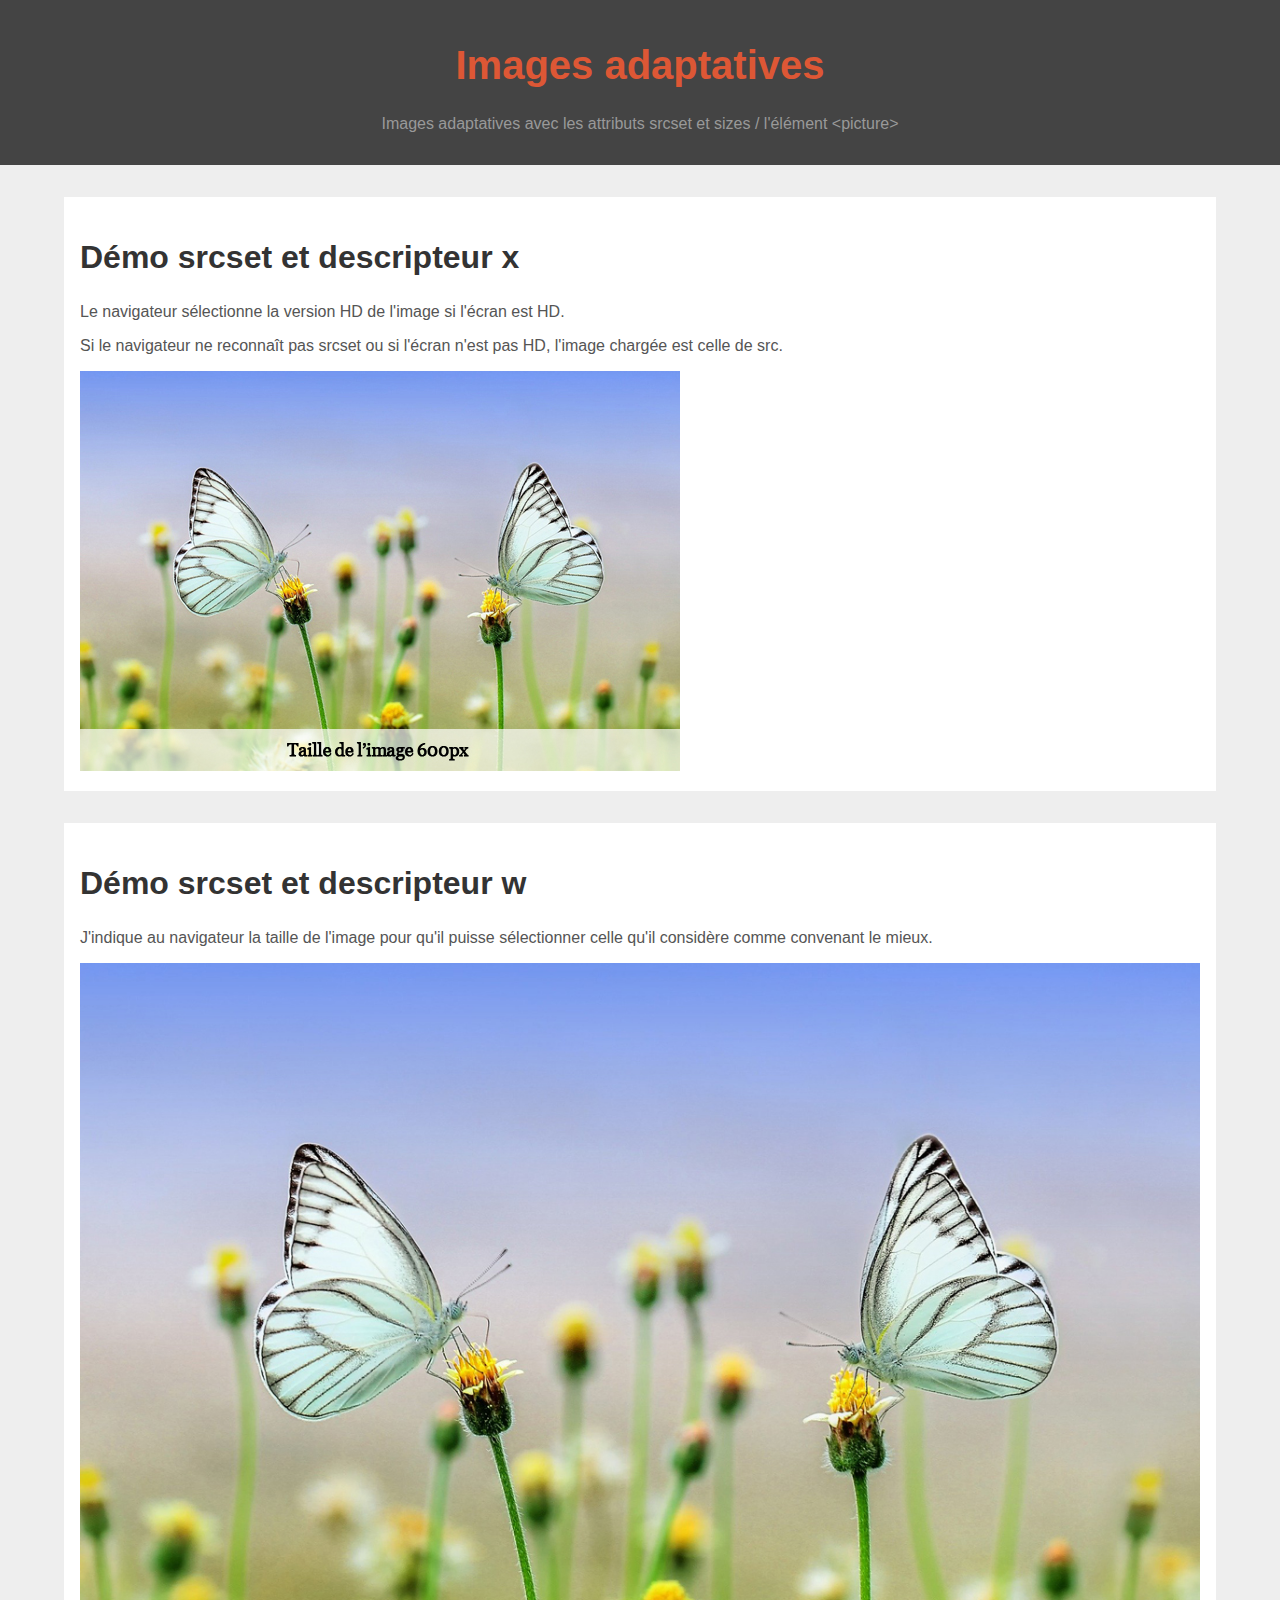
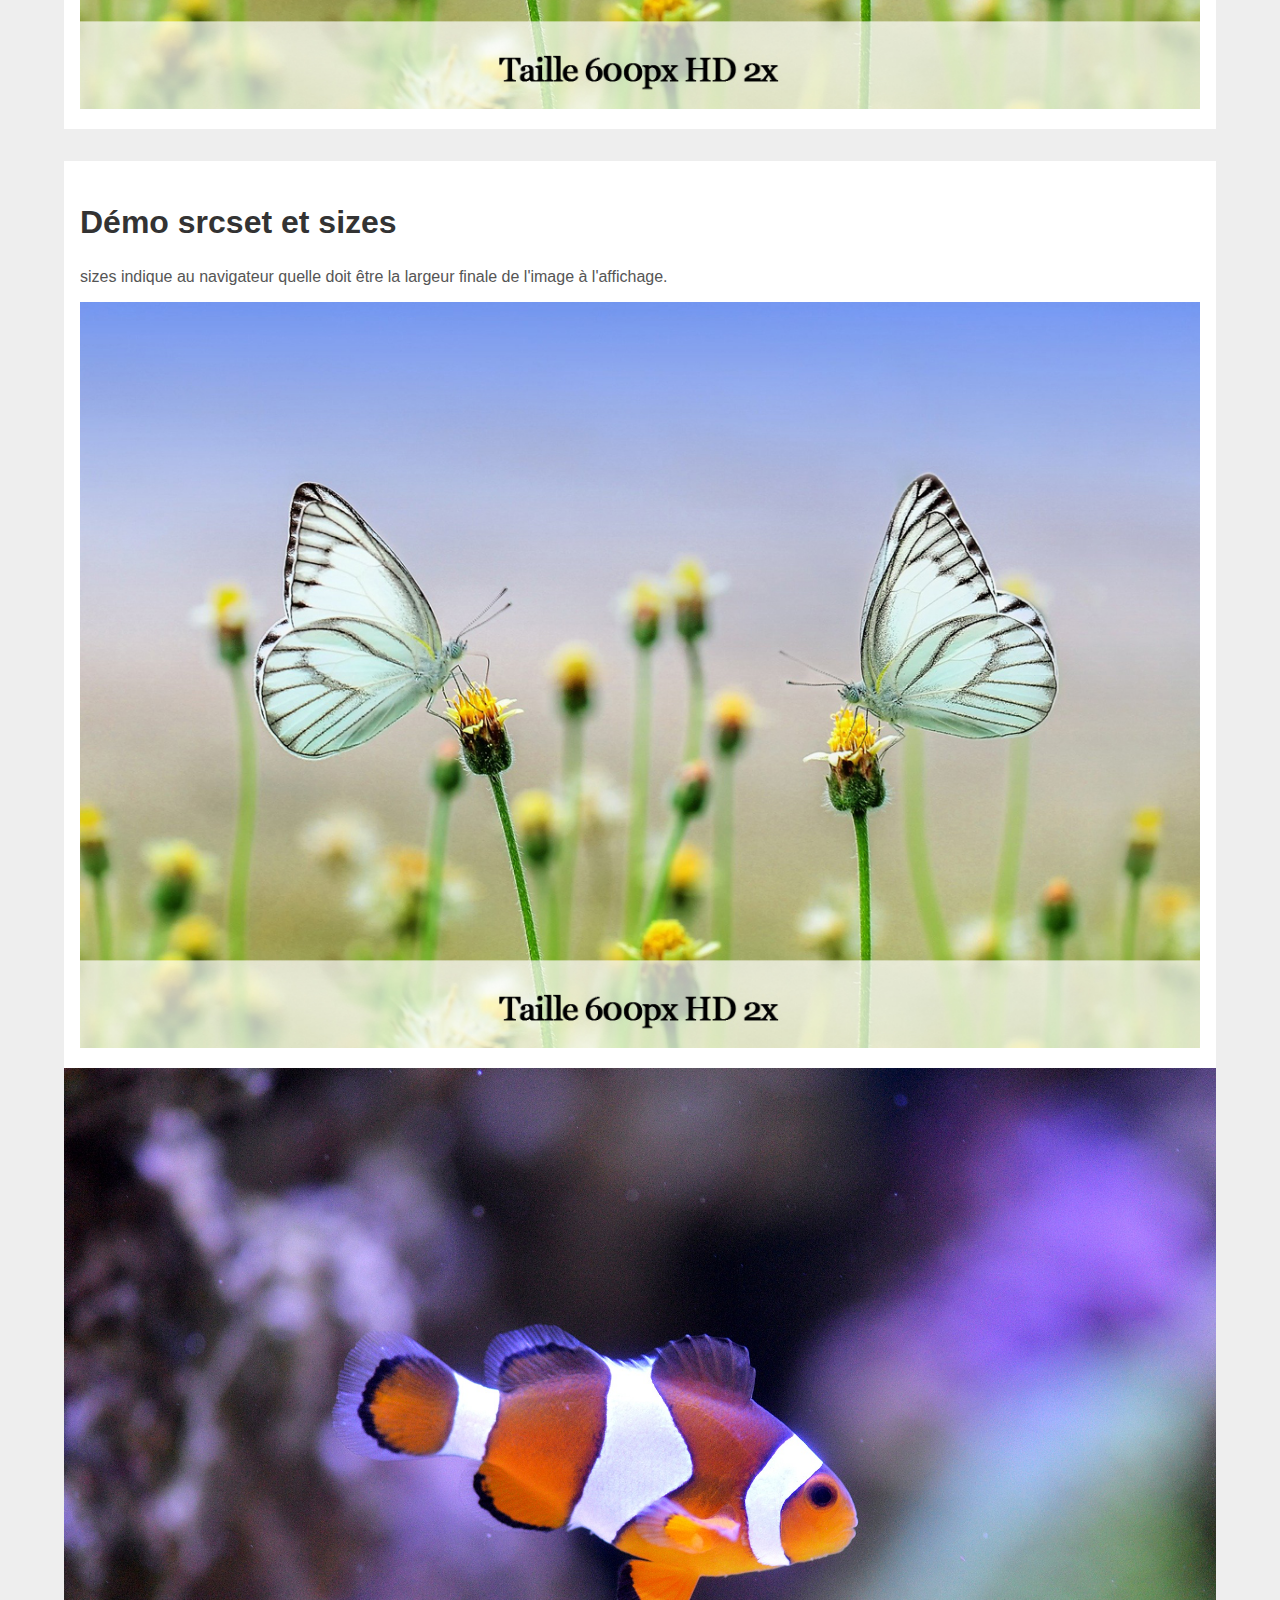
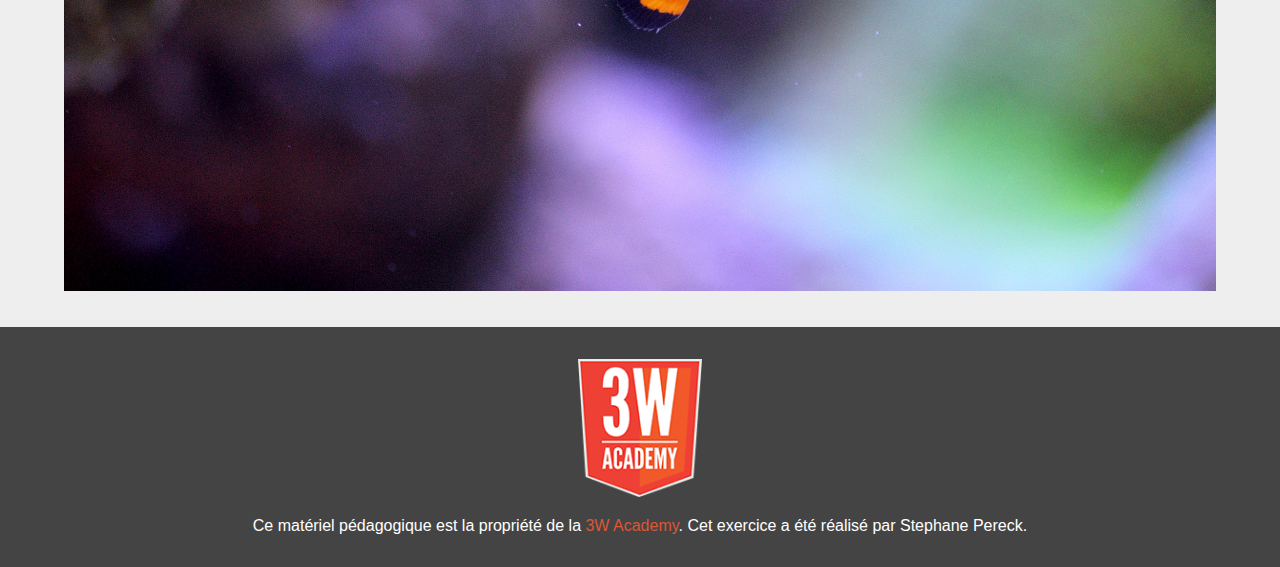
==== 5.Images-adaptatives/index.html @ e6ad3600 "Jour 1 du module 3" ====
<!doctype html>
<html lang="fr">
    <head>
        <meta charset="UTF-8">
        <title>Images adaptatives</title>
        <link rel="stylesheet" href="CSS/common-v3.css" type="text/css" />
        <link rel="stylesheet" href="CSS/theme.css">
    </head>
    <body>
        <header>
            <h1>Images adaptatives</h1>
            <p>Images adaptatives avec les attributs srcset et sizes / l'élément &lt;picture></p>
        </header>
        <main>
            <article class="descripteur-x">
                <h2>Démo srcset et descripteur x</h2>
                <p>
                    Le navigateur sélectionne la version HD de l'image si l'écran 
                    est HD.
                </p>
                <p>
                    Si le navigateur ne reconnaît pas srcset ou si l'écran n'est pas HD, 
                    l'image chargée est celle de src.
                </p>
                <img src="ressources/papillon-600.jpg" srcset="ressources/papillon-600HD.jpg 2x" alt="Deux papillons posés sur des fleurs"></img>
            </article>
            <article class="descripteur-w">
                <h2>Démo srcset et descripteur w</h2>
                <p>
                    J'indique au navigateur la taille de l'image pour qu'il puisse sélectionner celle qu'il considère comme convenant le mieux.
                </p>
                <img src="ressources/papillon-600.jpg" srcset="ressources/papillon-600HD.jpg 600w, ressources/papillon-400.jpg 400w" alt="Deux papillons posés sur des fleurs"></img>
            </article>
            <article class="sizes">
                <h2>Démo srcset et sizes</h2>
                <p>sizes indique au navigateur quelle doit être la largeur finale de l'image à l'affichage.</p>
                <img src="ressources/papillon-600.jpg" srcset="ressources/papillon-600HD.jpg 600w, ressources/papillon-400.jpg 400w" sizes="(max-width: 900px) 400px, 600px" alt="Deux papillons posés sur des fleurs"></img>
            </article>
            <picture>
                <source media="(max-width:768px)" srcset="ressources/clownfish-mobile-hd.jpg, ressources/clownfish-mobile.jpg">
                <source media="(max-width:960px)" srcset="ressources/clownfish-tablette.jpg, ressources/clownfish-tablette-hd.jpg 2x">
                <source media="(max-width:1024px)" srcset="ressources/clownfish-desktop.jpg, ressources/clownfish-desktop-hd-hd.jpg 2x">
                <img src="ressources/clownfish.jpg" alt="Image par défaut pour les navigateurs ne prenant pas en charge picture"></img>
            </picture>
        </main>
        <footer>
            <p><a href="www.3wa.fr"><img src="3wa-logo.png" alt="Propriété de la 3W Academy"></a></p>
            <p>Ce matériel pédagogique est la propriété de la <a href="www.3wa.fr">3W Academy</a>. Cet exercice a été réalisé par Stephane Pereck.</p>
        </footer>
    </body>
</html>
<!--(article>(h2+p+img))*3+picture-->
---- 5.Images-adaptatives/CSS/common-v3.css ----
/***********************
GENERAL
************************/
html {
    font-size:62.5%;
}

body {
    margin:0;
    padding:0;
    color:#555;
    font-family:sans-serif;
    background-color: #eee;
    box-sizing:border-box;
    font-size:1.6rem;
}
main {
    max-width:90%;
    margin:0 auto;
    padding:2em;
}
/************************
HEADER
*************************/
header {
    background-color: #444;
    text-align: center;
    color:#999;
    padding:1em;
}

/************************
TITRES
*************************/
h1 {
    color:#dd5735;
    font-size:2.5em;
}

h2 {
    color:#333;
    font-size:2em;
}

h3 {
    font-size:1.5em;
}
/***********************
MAIN ELEMENTS
************************/
a {
    text-decoration: none;
    color: #dd5735;
}

article {
    background-color: #fff;
    padding:1em;
}

/***********************
CLASSES
************************/
.parent {
    border: 1px dashed #dd5735;
}

.card, .cards > * {
    background-color: #fff;
    border:1px solid #ccc;
    padding:2em;
}

.gutter > * {
    margin:1em;
}

.code {
    background-color: #ddd;
    border:1px solid #ccc;
    color:black;
    padding:10px;
    font-family:"Courier New", monospace;
}


/***********************
TABLEAU
************************/

table {
    width:100%;
    border-collapse:collapse;
}
td, th {
    border: 1px solid #ddd;
    padding:1em;
}
thead {
    border-bottom:2px solid #999;
}
thead th {
    text-align:center;
}
tfoot {
    border-top : 2px solid #999;
}
tfoot td {
    font-weight:bold;
    text-align:center;
}
tbody tr:nth-child(odd) {
    background-color: #d6d6d6;
}


/***********************
FORMULAIRE
************************/

/***FIELDSET***/
fieldset {
    margin:2em 0;
    padding:1em;
    font-size:1.6rem;
    border:1px solid rgba(0,0,0,0.2);
    border-radius:0.5em;
}
legend {
    padding:0 1em;
    font-size:1.8rem;
}
field {
    display:flex;
    padding:1em 0;
    border-top:1px solid rgba(0,0,0,0.2);
}
field:first-of-type {
    border-top:none;
}

/***LABEL***/
label {
    display:inline-block;
    width:30%;
    padding:0.5em;
    margin:0;
}

/***INPUT***/
input, select, textarea {
    display:inline-block;
    padding:0.5em 1em;
    font-size:1.6rem;
    color:#333;
    background-color: #fff;
    border:1px solid #ccc;
    border-radius:0.5em;
}
.coordonnees input/*[type="text"]*/ {
    width:70%;
    margin:0;
    box-sizing:border-box;
}

/***DEMANDE***/
select {
    width:100%;
    margin:1em 0;
}
textarea {
    width:calc(100% - 2em);
    height:8em;
}

/***BOUTON***/
button {
    padding:1em 2em;
    font-size:1.6rem;
    color:#fff;
    background-color: #dd5735;
    border:1px solid #dd5735;
    border-radius:0.5em;
    display:block;
    margin:0 auto;
    cursor:pointer;
}
button:hover {
    color:#dd5735;
    background-color: #fff;
}


/***********************
FOOTER
************************/
footer {
    background-color: #444;
    text-align: center;
    color:white;
    padding:1em;
}

footer img {
    width:10%;
}
---- 5.Images-adaptatives/CSS/theme.css ----
.descripteur-w, .sizes {
    margin-top:2em;
}
.descripteur-w img, .sizes img, picture img {
    width:100%;
}
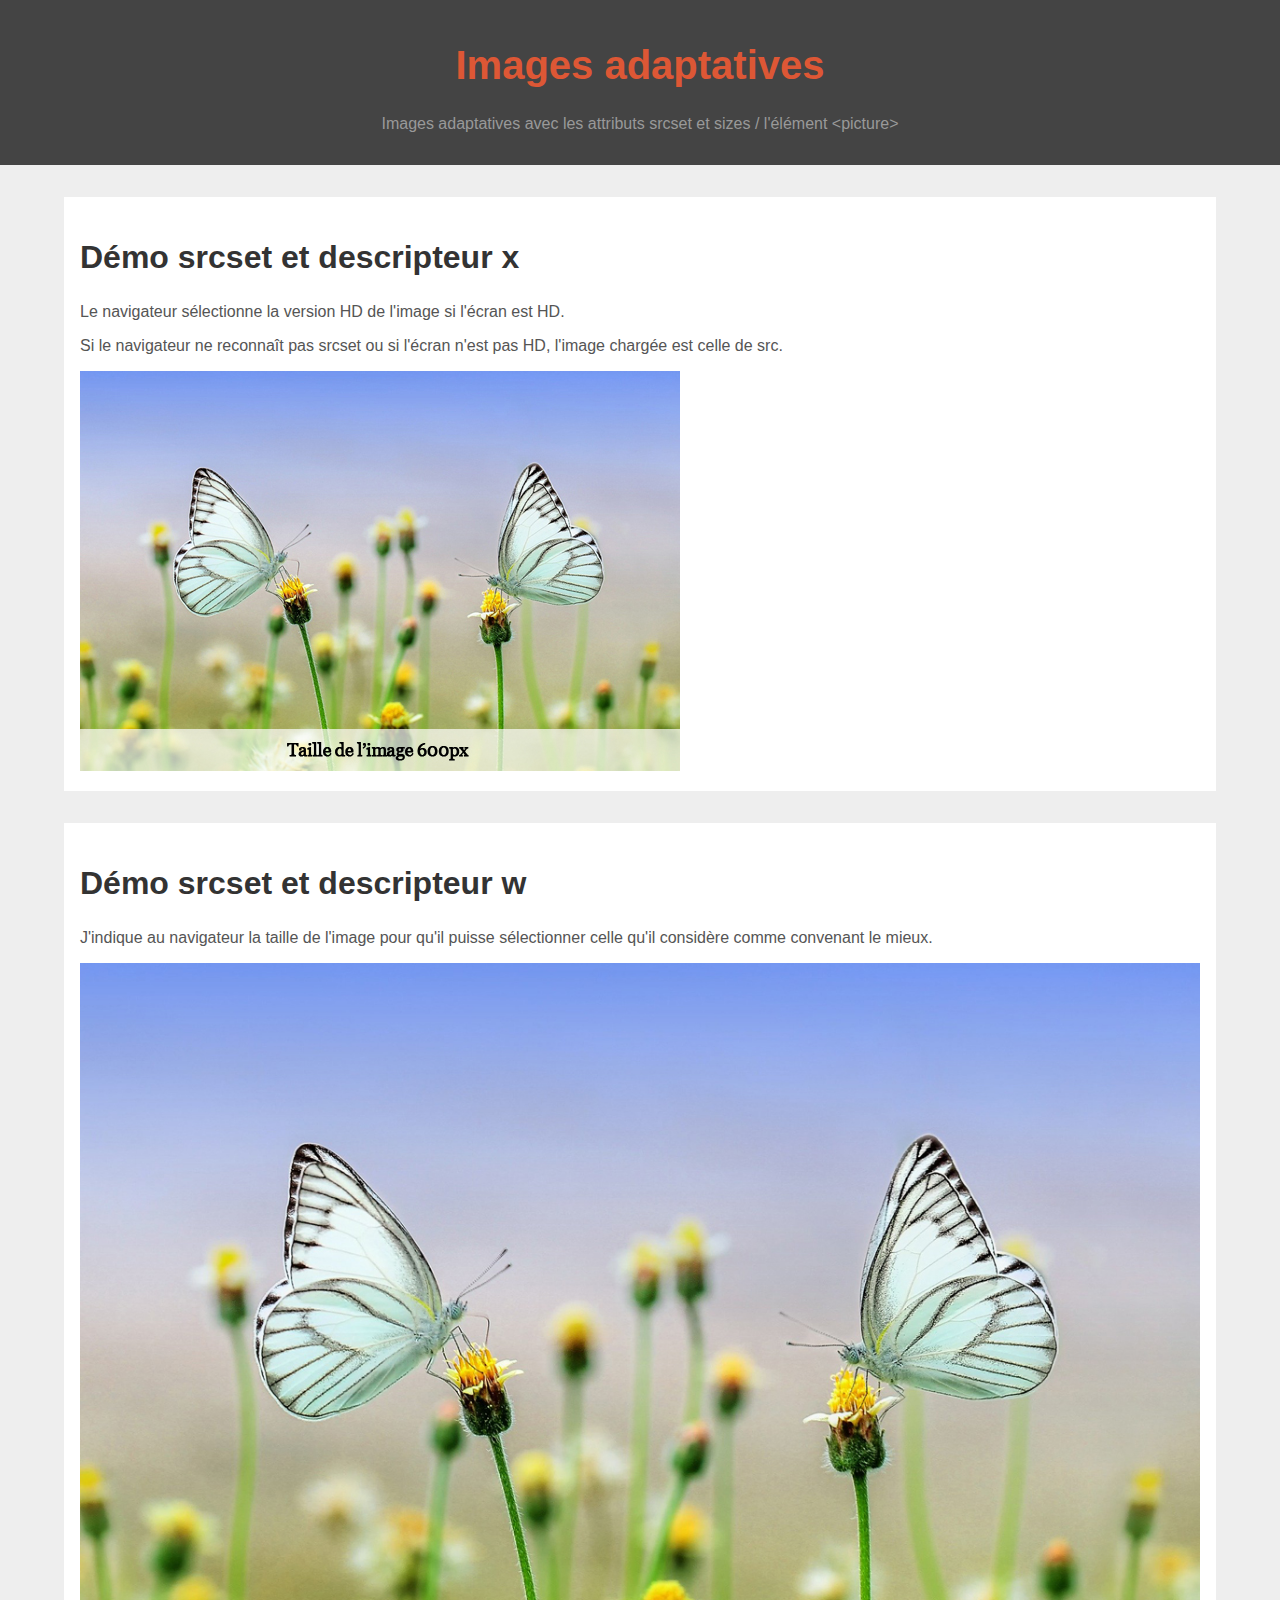
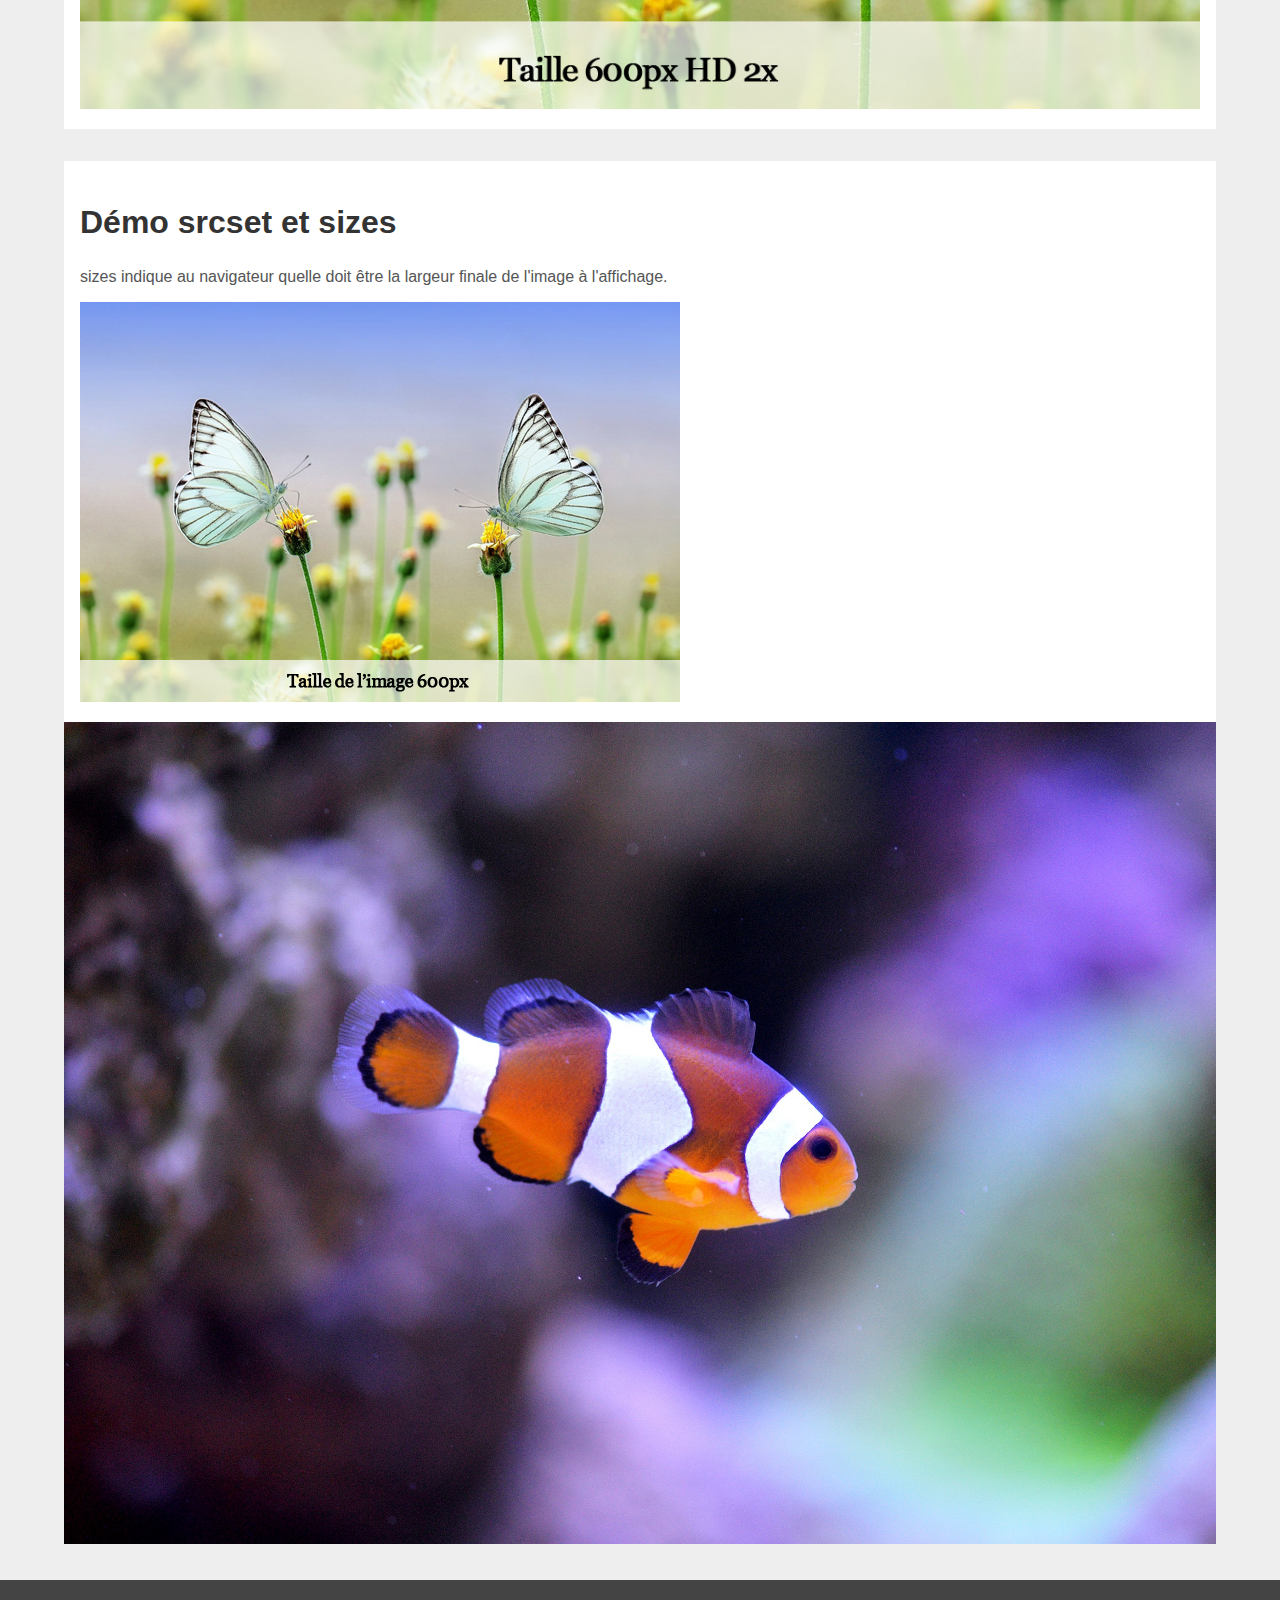
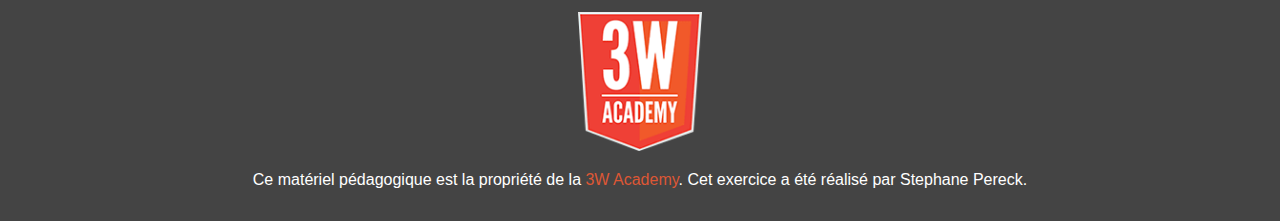
==== commit 5fb74e91: "Jour 2 du module 3" ====
--- a/5.Images-adaptatives/index.html
+++ b/5.Images-adaptatives/index.html
@@ -34,7 +34,7 @@
             <article class="sizes">
                 <h2>Démo srcset et sizes</h2>
                 <p>sizes indique au navigateur quelle doit être la largeur finale de l'image à l'affichage.</p>
-                <img src="ressources/papillon-600.jpg" srcset="ressources/papillon-600HD.jpg 600w, ressources/papillon-400.jpg 400w" sizes="(max-width: 900px) 400px, 600px" alt="Deux papillons posés sur des fleurs"></img>
+                <img src="ressources/papillon-400.jpg" srcset="ressources/papillon-600.jpg 600w" sizes="(min-width: 900px) 600px" alt="Deux papillons posés sur des fleurs"></img>
             </article>
             <picture>
                 <source media="(max-width:768px)" srcset="ressources/clownfish-mobile-hd.jpg, ressources/clownfish-mobile.jpg">
--- a/5.Images-adaptatives/CSS/theme.css
+++ b/5.Images-adaptatives/CSS/theme.css
@@ -1,6 +1,6 @@
 .descripteur-w, .sizes {
     margin-top:2em;
 }
-.descripteur-w img, .sizes img, picture img {
-    width:100%;
+/*.descripteur-w img, .sizes img, picture*/ img {
+    max-width:100%;
 }
